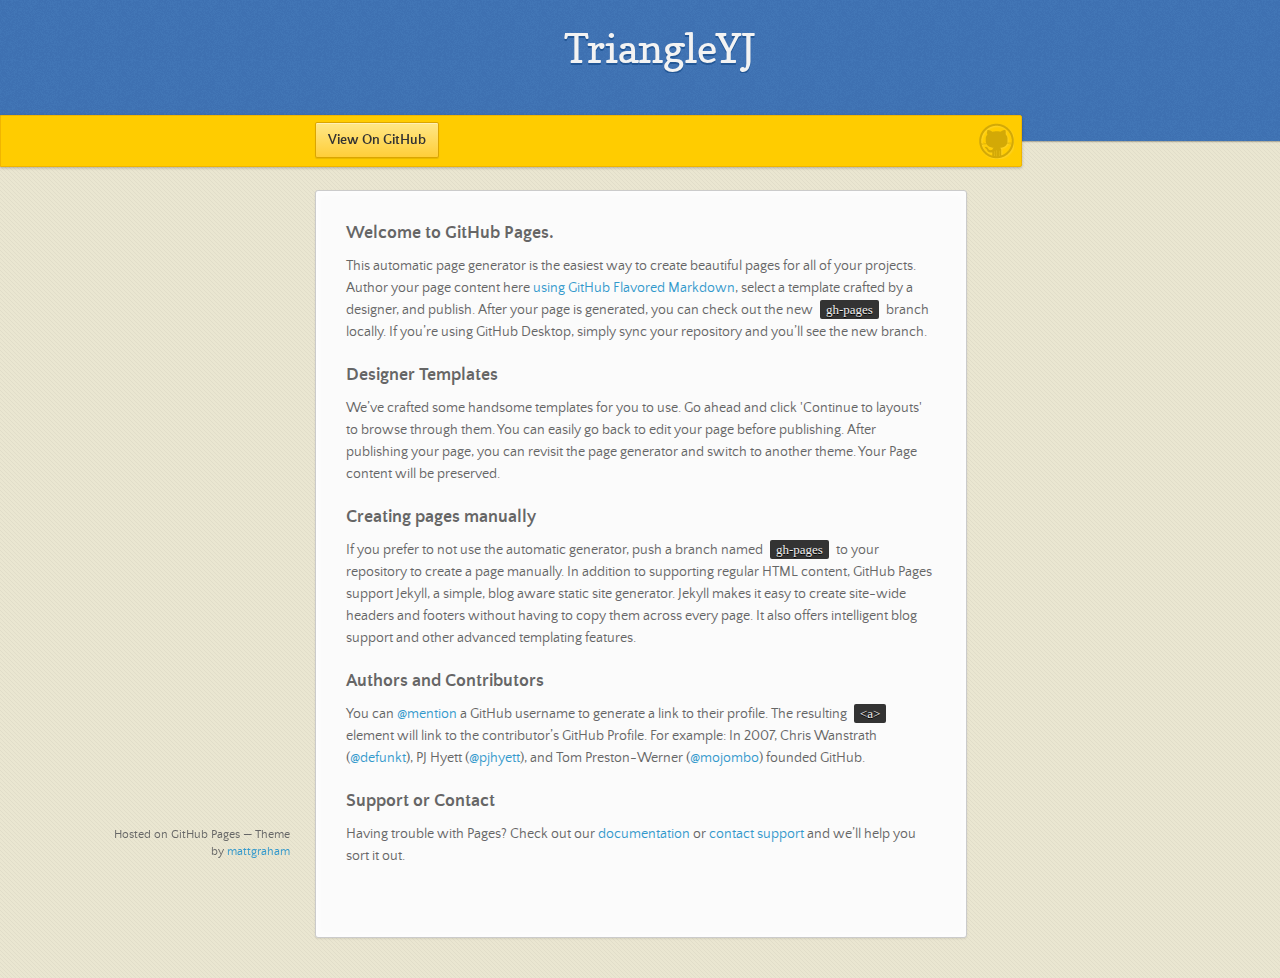
==== index.html @ 38c5c833 "Replace master branch with page content via GitHub" ====
<!doctype html>
<html>
  <head>
    <meta charset="utf-8">
    <meta http-equiv="X-UA-Compatible" content="chrome=1">
    <title>TriangleYJ by TriangleYJ</title>
    <link rel="stylesheet" href="stylesheets/styles.css">
    <link rel="stylesheet" href="stylesheets/github-dark.css">
    <script src="https://ajax.googleapis.com/ajax/libs/jquery/1.7.1/jquery.min.js"></script>
    <script src="javascripts/main.js"></script>
    <!--[if lt IE 9]>
      <script src="//html5shiv.googlecode.com/svn/trunk/html5.js"></script>
    <![endif]-->
    <meta name="viewport" content="width=device-width, initial-scale=1, user-scalable=no">

  </head>
  <body>

      <header>
        <h1>TriangleYJ</h1>
        <p></p>
      </header>

      <div id="banner">
        <span id="logo"></span>

        <a href="https://github.com/TriangleYJ" class="button fork"><strong>View On GitHub</strong></a>
      </div><!-- end banner -->

    <div class="wrapper">
      <nav>
        <ul></ul>
      </nav>
      <section>
        <h3>
<a id="welcome-to-github-pages" class="anchor" href="#welcome-to-github-pages" aria-hidden="true"><span aria-hidden="true" class="octicon octicon-link"></span></a>Welcome to GitHub Pages.</h3>

<p>This automatic page generator is the easiest way to create beautiful pages for all of your projects. Author your page content here <a href="https://guides.github.com/features/mastering-markdown/">using GitHub Flavored Markdown</a>, select a template crafted by a designer, and publish. After your page is generated, you can check out the new <code>gh-pages</code> branch locally. If you’re using GitHub Desktop, simply sync your repository and you’ll see the new branch.</p>

<h3>
<a id="designer-templates" class="anchor" href="#designer-templates" aria-hidden="true"><span aria-hidden="true" class="octicon octicon-link"></span></a>Designer Templates</h3>

<p>We’ve crafted some handsome templates for you to use. Go ahead and click 'Continue to layouts' to browse through them. You can easily go back to edit your page before publishing. After publishing your page, you can revisit the page generator and switch to another theme. Your Page content will be preserved.</p>

<h3>
<a id="creating-pages-manually" class="anchor" href="#creating-pages-manually" aria-hidden="true"><span aria-hidden="true" class="octicon octicon-link"></span></a>Creating pages manually</h3>

<p>If you prefer to not use the automatic generator, push a branch named <code>gh-pages</code> to your repository to create a page manually. In addition to supporting regular HTML content, GitHub Pages support Jekyll, a simple, blog aware static site generator. Jekyll makes it easy to create site-wide headers and footers without having to copy them across every page. It also offers intelligent blog support and other advanced templating features.</p>

<h3>
<a id="authors-and-contributors" class="anchor" href="#authors-and-contributors" aria-hidden="true"><span aria-hidden="true" class="octicon octicon-link"></span></a>Authors and Contributors</h3>

<p>You can <a href="https://help.github.com/articles/basic-writing-and-formatting-syntax/#mentioning-users-and-teams" class="user-mention">@mention</a> a GitHub username to generate a link to their profile. The resulting <code>&lt;a&gt;</code> element will link to the contributor’s GitHub Profile. For example: In 2007, Chris Wanstrath (<a href="https://github.com/defunkt" class="user-mention">@defunkt</a>), PJ Hyett (<a href="https://github.com/pjhyett" class="user-mention">@pjhyett</a>), and Tom Preston-Werner (<a href="https://github.com/mojombo" class="user-mention">@mojombo</a>) founded GitHub.</p>

<h3>
<a id="support-or-contact" class="anchor" href="#support-or-contact" aria-hidden="true"><span aria-hidden="true" class="octicon octicon-link"></span></a>Support or Contact</h3>

<p>Having trouble with Pages? Check out our <a href="https://help.github.com/pages">documentation</a> or <a href="https://github.com/contact">contact support</a> and we’ll help you sort it out.</p>
      </section>
      <footer>
        <p><small>Hosted on GitHub Pages &mdash; Theme by <a href="https://twitter.com/michigangraham">mattgraham</a></small></p>
      </footer>
    </div>
    <!--[if !IE]><script>fixScale(document);</script><![endif]-->
    
  </body>
</html>
---- stylesheets/styles.css ----
/*
Leap Day for GitHub Pages
by Matt Graham
*/
@font-face {
  font-family: 'Quattrocento Sans';
  src: url("../fonts/quattrocentosans-bold-webfont.eot");
  src: url("../fonts/quattrocentosans-bold-webfont.eot?#iefix") format("embedded-opentype"), url("../fonts/quattrocentosans-bold-webfont.woff") format("woff"), url("../fonts/quattrocentosans-bold-webfont.ttf") format("truetype"), url("../fonts/quattrocentosans-bold-webfont.svg#QuattrocentoSansBold") format("svg");
  font-weight: bold;
  font-style: normal;
}

@font-face {
  font-family: 'Quattrocento Sans';
  src: url("../fonts/quattrocentosans-bolditalic-webfont.eot");
  src: url("../fonts/quattrocentosans-bolditalic-webfont.eot?#iefix") format("embedded-opentype"), url("../fonts/quattrocentosans-bolditalic-webfont.woff") format("woff"), url("../fonts/quattrocentosans-bolditalic-webfont.ttf") format("truetype"), url("../fonts/quattrocentosans-bolditalic-webfont.svg#QuattrocentoSansBoldItalic") format("svg");
  font-weight: bold;
  font-style: italic;
}

@font-face {
  font-family: 'Quattrocento Sans';
  src: url("../fonts/quattrocentosans-italic-webfont.eot");
  src: url("../fonts/quattrocentosans-italic-webfont.eot?#iefix") format("embedded-opentype"), url("../fonts/quattrocentosans-italic-webfont.woff") format("woff"), url("../fonts/quattrocentosans-italic-webfont.ttf") format("truetype"), url("../fonts/quattrocentosans-italic-webfont.svg#QuattrocentoSansItalic") format("svg");
  font-weight: normal;
  font-style: italic;
}

@font-face {
  font-family: 'Quattrocento Sans';
  src: url("../fonts/quattrocentosans-regular-webfont.eot");
  src: url("../fonts/quattrocentosans-regular-webfont.eot?#iefix") format("embedded-opentype"), url("../fonts/quattrocentosans-regular-webfont.woff") format("woff"), url("../fonts/quattrocentosans-regular-webfont.ttf") format("truetype"), url("../fonts/quattrocentosans-regular-webfont.svg#QuattrocentoSansRegular") format("svg");
  font-weight: normal;
  font-style: normal;
}

@font-face {
  font-family: 'Copse';
  src: url("../fonts/copse-regular-webfont.eot");
  src: url("../fonts/copse-regular-webfont.eot?#iefix") format("embedded-opentype"), url("../fonts/copse-regular-webfont.woff") format("woff"), url("../fonts/copse-regular-webfont.ttf") format("truetype"), url("../fonts/copse-regular-webfont.svg#CopseRegular") format("svg");
  font-weight: normal;
  font-style: normal;
}

/* normalize.css 2012-02-07T12:37 UTC - https://github.com/necolas/normalize.css */
/* =============================================================================
   HTML5 display definitions
   ========================================================================== */
/*
 * Corrects block display not defined in IE6/7/8/9 & FF3
 */
article,
aside,
details,
figcaption,
figure,
footer,
header,
hgroup,
nav,
section,
summary {
  display: block;
}

/*
 * Corrects inline-block display not defined in IE6/7/8/9 & FF3
 */
audio,
canvas,
video {
  display: inline-block;
  *display: inline;
  *zoom: 1;
}

/*
 * Prevents modern browsers from displaying 'audio' without controls
 */
audio:not([controls]) {
  display: none;
}

/*
 * Addresses styling for 'hidden' attribute not present in IE7/8/9, FF3, S4
 * Known issue: no IE6 support
 */
[hidden] {
  display: none;
}

/* =============================================================================
   Base
   ========================================================================== */
/*
 * 1. Corrects text resizing oddly in IE6/7 when body font-size is set using em units
 *    http://clagnut.com/blog/348/#c790
 * 2. Prevents iOS text size adjust after orientation change, without disabling user zoom
 *    www.456bereastreet.com/archive/201012/controlling_text_size_in_safari_for_ios_without_disabling_user_zoom/
 */
html {
  font-size: 100%;
  /* 1 */
  -webkit-text-size-adjust: 100%;
  /* 2 */
  -ms-text-size-adjust: 100%;
  /* 2 */
}

/*
 * Addresses font-family inconsistency between 'textarea' and other form elements.
 */
html,
button,
input,
select,
textarea {
  font-family: sans-serif;
}

/*
 * Addresses margins handled incorrectly in IE6/7
 */
body {
  margin: 0;
}

/* =============================================================================
   Links
   ========================================================================== */
/*
 * Addresses outline displayed oddly in Chrome
 */
a:focus {
  outline: thin dotted;
}

/*
 * Improves readability when focused and also mouse hovered in all browsers
 * people.opera.com/patrickl/experiments/keyboard/test
 */
a:hover,
a:active {
  outline: 0;
}

/* =============================================================================
   Typography
   ========================================================================== */
/*
 * Addresses font sizes and margins set differently in IE6/7
 * Addresses font sizes within 'section' and 'article' in FF4+, Chrome, S5
 */
h1 {
  font-size: 2em;
  margin: 0.67em 0;
}

h2 {
  font-size: 1.5em;
  margin: 0.83em 0;
}

h3 {
  font-size: 1.17em;
  margin: 1em 0;
}

h4 {
  font-size: 1em;
  margin: 1.33em 0;
}

h5 {
  font-size: 0.83em;
  margin: 1.67em 0;
}

h6 {
  font-size: 0.75em;
  margin: 2.33em 0;
}

/*
 * Addresses styling not present in IE7/8/9, S5, Chrome
 */
abbr[title] {
  border-bottom: 1px dotted;
}

/*
 * Addresses style set to 'bolder' in FF3+, S4/5, Chrome
*/
b,
strong {
  font-weight: bold;
}

blockquote {
  margin: 1em 40px;
}

/*
 * Addresses styling not present in S5, Chrome
 */
dfn {
  font-style: italic;
}

/*
 * Addresses styling not present in IE6/7/8/9
 */
mark {
  background: #ff0;
  color: #000;
}

/*
 * Addresses margins set differently in IE6/7
 */
p,
pre {
  margin: 1em 0;
}

/*
 * Corrects font family set oddly in IE6, S4/5, Chrome
 * en.wikipedia.org/wiki/User:Davidgothberg/Test59
 */
pre,
code,
kbd,
samp {
  font-family: monospace, serif;
  _font-family: 'courier new', monospace;
  font-size: 1em;
}

/*
 * 1. Addresses CSS quotes not supported in IE6/7
 * 2. Addresses quote property not supported in S4
 */
/* 1 */
q {
  quotes: none;
}

/* 2 */
q:before,
q:after {
  content: '';
  content: none;
}

small {
  font-size: 75%;
}

/*
 * Prevents sub and sup affecting line-height in all browsers
 * gist.github.com/413930
 */
sub,
sup {
  font-size: 75%;
  line-height: 0;
  position: relative;
  vertical-align: baseline;
}

sup {
  top: -0.5em;
}

sub {
  bottom: -0.25em;
}

/* =============================================================================
   Lists
   ========================================================================== */
/*
 * Addresses margins set differently in IE6/7
 */
dl,
menu,
ol,
ul {
  margin: 1em 0;
}

dd {
  margin: 0 0 0 40px;
}

/*
 * Addresses paddings set differently in IE6/7
 */
menu,
ol,
ul {
  padding: 0 0 0 40px;
}

/*
 * Corrects list images handled incorrectly in IE7
 */
nav ul,
nav ol {
  list-style: none;
  list-style-image: none;
}

/* =============================================================================
   Embedded content
   ========================================================================== */
/*
 * 1. Removes border when inside 'a' element in IE6/7/8/9, FF3
 * 2. Improves image quality when scaled in IE7
 *    code.flickr.com/blog/2008/11/12/on-ui-quality-the-little-things-client-side-image-resizing/
 */
img {
  border: 0;
  /* 1 */
  -ms-interpolation-mode: bicubic;
  /* 2 */
}

/*
 * Corrects overflow displayed oddly in IE9
 */
svg:not(:root) {
  overflow: hidden;
}

/* =============================================================================
   Figures
   ========================================================================== */
/*
 * Addresses margin not present in IE6/7/8/9, S5, O11
 */
figure {
  margin: 0;
}

/* =============================================================================
   Forms
   ========================================================================== */
/*
 * Corrects margin displayed oddly in IE6/7
 */
form {
  margin: 0;
}

/*
 * Define consistent border, margin, and padding
 */
fieldset {
  border: 1px solid #c0c0c0;
  margin: 0 2px;
  padding: 0.35em 0.625em 0.75em;
}

/*
 * 1. Corrects color not being inherited in IE6/7/8/9
 * 2. Corrects text not wrapping in FF3 
 * 3. Corrects alignment displayed oddly in IE6/7
 */
legend {
  border: 0;
  /* 1 */
  padding: 0;
  white-space: normal;
  /* 2 */
  *margin-left: -7px;
  /* 3 */
}

/*
 * 1. Corrects font size not being inherited in all browsers
 * 2. Addresses margins set differently in IE6/7, FF3+, S5, Chrome
 * 3. Improves appearance and consistency in all browsers
 */
button,
input,
select,
textarea {
  font-size: 100%;
  /* 1 */
  margin: 0;
  /* 2 */
  vertical-align: baseline;
  /* 3 */
  *vertical-align: middle;
  /* 3 */
}

/*
 * Addresses FF3/4 setting line-height on 'input' using !important in the UA stylesheet
 */
button,
input {
  line-height: normal;
  /* 1 */
}

/*
 * 1. Improves usability and consistency of cursor style between image-type 'input' and others
 * 2. Corrects inability to style clickable 'input' types in iOS
 * 3. Removes inner spacing in IE7 without affecting normal text inputs
 *    Known issue: inner spacing remains in IE6
 */
button,
input[type="button"],
input[type="reset"],
input[type="submit"] {
  cursor: pointer;
  /* 1 */
  -webkit-appearance: button;
  /* 2 */
  *overflow: visible;
  /* 3 */
}

/*
 * Re-set default cursor for disabled elements
 */
button[disabled],
input[disabled] {
  cursor: default;
}

/*
 * 1. Addresses box sizing set to content-box in IE8/9
 * 2. Removes excess padding in IE8/9
 * 3. Removes excess padding in IE7
      Known issue: excess padding remains in IE6
 */
input[type="checkbox"],
input[type="radio"] {
  box-sizing: border-box;
  /* 1 */
  padding: 0;
  /* 2 */
  *height: 13px;
  /* 3 */
  *width: 13px;
  /* 3 */
}

/*
 * 1. Addresses appearance set to searchfield in S5, Chrome
 * 2. Addresses box-sizing set to border-box in S5, Chrome (include -moz to future-proof)
 */
input[type="search"] {
  -webkit-appearance: textfield;
  /* 1 */
  -moz-box-sizing: content-box;
  -webkit-box-sizing: content-box;
  /* 2 */
  box-sizing: content-box;
}

/*
 * Removes inner padding and search cancel button in S5, Chrome on OS X
 */
input[type="search"]::-webkit-search-decoration,
input[type="search"]::-webkit-search-cancel-button {
  -webkit-appearance: none;
}

/*
 * Removes inner padding and border in FF3+
 * www.sitepen.com/blog/2008/05/14/the-devils-in-the-details-fixing-dojos-toolbar-buttons/
 */
button::-moz-focus-inner,
input::-moz-focus-inner {
  border: 0;
  padding: 0;
}

/*
 * 1. Removes default vertical scrollbar in IE6/7/8/9
 * 2. Improves readability and alignment in all browsers
 */
textarea {
  overflow: auto;
  /* 1 */
  vertical-align: top;
  /* 2 */
}

/* =============================================================================
   Tables
   ========================================================================== */
/*
 * Remove most spacing between table cells
 */
table {
  border-collapse: collapse;
  border-spacing: 0;
}

body {
  font: 14px/22px "Quattrocento Sans", "Helvetica Neue", Helvetica, Arial, sans-serif;
  color: #666;
  font-weight: 300;
  margin: 0px;
  padding: 0px 0 20px 0px;
  background: url(../images/body-background.png) #eae6d1;
}

h1, h2, h3, h4, h5, h6 {
  color: #333;
  margin: 0 0 10px;
}

p, ul, ol, table, pre, dl {
  margin: 0 0 20px;
}

h1, h2, h3 {
  line-height: 1.1;
}

h1 {
  font-size: 28px;
}

h2 {
  font-size: 24px;
  color: #393939;
}

h3, h4, h5, h6 {
  color: #666666;
}

h3 {
  font-size: 18px;
  line-height: 24px;
}

a {
  color: #3399cc;
  font-weight: 400;
  text-decoration: none;
}

a small {
  font-size: 11px;
  color: #666;
  margin-top: -0.6em;
  display: block;
}

ul {
  list-style-image: url("../images/bullet.png");
}

strong {
  font-weight: bold;
  color: #333;
}

.wrapper {
  width: 650px;
  margin: 0 auto;
  position: relative;
}

section img {
  max-width: 100%;
}

blockquote {
  border-left: 1px solid #ffcc00;
  margin: 0;
  padding: 0 0 0 20px;
  font-style: italic;
}

code {
  font-family: "Lucida Sans", Monaco, Bitstream Vera Sans Mono, Lucida Console, Terminal;
  font-size: 13px;
  color: #efefef;
  text-shadow: 0px 1px 0px #000;
  margin: 0 4px;
  padding: 2px 6px;
  background: #333;
  -moz-border-radius: 2px;
  -webkit-border-radius: 2px;
  -o-border-radius: 2px;
  -ms-border-radius: 2px;
  -khtml-border-radius: 2px;
  border-radius: 2px;
}

pre {
  padding: 8px 15px;
  background: #333333;
  -moz-border-radius: 3px;
  -webkit-border-radius: 3px;
  -o-border-radius: 3px;
  -ms-border-radius: 3px;
  -khtml-border-radius: 3px;
  border-radius: 3px;
  border: 1px solid #c7c7c7;
  overflow: auto;
  overflow-y: hidden;
}
pre code {
  margin: 0px;
  padding: 0px;
}

table {
  width: 100%;
  border-collapse: collapse;
}

th {
  text-align: left;
  padding: 5px 10px;
  border-bottom: 1px solid #e5e5e5;
  color: #444;
}

td {
  text-align: left;
  padding: 5px 10px;
  border-bottom: 1px solid #e5e5e5;
  border-right: 1px solid #ffcc00;
}
td:first-child {
  border-left: 1px solid #ffcc00;
}

hr {
  border: 0;
  outline: none;
  height: 11px;
  background: transparent url("../images/hr.gif") center center repeat-x;
  margin: 0 0 20px;
}

dt {
  color: #444;
  font-weight: 700;
}

header {
  padding: 25px 20px 40px 20px;
  margin: 0;
  position: fixed;
  top: 0;
  left: 0;
  right: 0;
  width: 100%;
  text-align: center;
  background: url(../images/background.png) #4276b6;
  -moz-box-shadow: 1px 0px 2px rgba(0, 0, 0, 0.75);
  -webkit-box-shadow: 1px 0px 2px rgba(0, 0, 0, 0.75);
  -o-box-shadow: 1px 0px 2px rgba(0, 0, 0, 0.75);
  box-shadow: 1px 0px 2px rgba(0, 0, 0, 0.75);
  z-index: 99;
  -webkit-font-smoothing: antialiased;
  min-height: 76px;
}
header h1 {
  font: 40px/48px "Copse", "Helvetica Neue", Helvetica, Arial, sans-serif;
  color: #f3f3f3;
  text-shadow: 0px 2px 0px #235796;
  margin: 0px;
  white-space: nowrap;
  overflow: hidden;
  text-overflow: ellipsis;
  -o-text-overflow: ellipsis;
  -ms-text-overflow: ellipsis;
}
header p {
  color: #d8d8d8;
  text-shadow: rgba(0, 0, 0, 0.2) 0 1px 0;
  font-size: 18px;
  margin: 0px;
}

#banner {
  z-index: 100;
  left: 0;
  right: 50%;
  height: 50px;
  margin-right: -382px;
  position: fixed;
  top: 115px;
  background: #ffcc00;
  border: 1px solid #f0b500;
  -moz-box-shadow: 0px 1px 3px rgba(0, 0, 0, 0.25);
  -webkit-box-shadow: 0px 1px 3px rgba(0, 0, 0, 0.25);
  -o-box-shadow: 0px 1px 3px rgba(0, 0, 0, 0.25);
  box-shadow: 0px 1px 3px rgba(0, 0, 0, 0.25);
  -moz-border-radius: 0px 2px 2px 0px;
  -webkit-border-radius: 0px 2px 2px 0px;
  -o-border-radius: 0px 2px 2px 0px;
  -ms-border-radius: 0px 2px 2px 0px;
  -khtml-border-radius: 0px 2px 2px 0px;
  border-radius: 0px 2px 2px 0px;
  padding-right: 10px;
}
#banner .button {
  border: 1px solid #dba500;
  background: -webkit-gradient(linear, 50% 0%, 50% 100%, color-stop(0%, #ffe788), color-stop(100%, #ffce38));
  background: -webkit-linear-gradient(#ffe788, #ffce38);
  background: -moz-linear-gradient(#ffe788, #ffce38);
  background: -o-linear-gradient(#ffe788, #ffce38);
  background: -ms-linear-gradient(#ffe788, #ffce38);
  background: linear-gradient(#ffe788, #ffce38);
  -moz-border-radius: 2px;
  -webkit-border-radius: 2px;
  -o-border-radius: 2px;
  -ms-border-radius: 2px;
  -khtml-border-radius: 2px;
  border-radius: 2px;
  -moz-box-shadow: inset 0px 1px 0px rgba(255, 255, 255, 0.4), 0px 1px 1px rgba(0, 0, 0, 0.1);
  -webkit-box-shadow: inset 0px 1px 0px rgba(255, 255, 255, 0.4), 0px 1px 1px rgba(0, 0, 0, 0.1);
  -o-box-shadow: inset 0px 1px 0px rgba(255, 255, 255, 0.4), 0px 1px 1px rgba(0, 0, 0, 0.1);
  box-shadow: inset 0px 1px 0px rgba(255, 255, 255, 0.4), 0px 1px 1px rgba(0, 0, 0, 0.1);
  background-color: #FFE788;
  margin-left: 5px;
  padding: 10px 12px;
  margin-top: 6px;
  line-height: 14px;
  font-size: 14px;
  color: #333;
  font-weight: bold;
  display: inline-block;
  text-align: center;
}
#banner .button:hover {
  background: -webkit-gradient(linear, 50% 0%, 50% 100%, color-stop(0%, #ffe788), color-stop(100%, #ffe788));
  background: -webkit-linear-gradient(#ffe788, #ffe788);
  background: -moz-linear-gradient(#ffe788, #ffe788);
  background: -o-linear-gradient(#ffe788, #ffe788);
  background: -ms-linear-gradient(#ffe788, #ffe788);
  background: linear-gradient(#ffe788, #ffe788);
  background-color: #ffeca0;
}
#banner .fork {
  position: fixed;
  left: 50%;
  margin-left: -325px;
  padding: 10px 12px;
  margin-top: 6px;
  line-height: 14px;
  font-size: 14px;
  background-color: #FFE788;
}
#banner .downloads {
  float: right;
  margin: 0 45px 0 0;
}
#banner .downloads span {
  float: left;
  line-height: 52px;
  font-size: 90%;
  color: #9d7f0d;
  text-transform: uppercase;
  text-shadow: rgba(255, 255, 255, 0.2) 0 1px 0;
}
#banner ul {
  list-style: none;
  height: 40px;
  padding: 0;
  float: left;
  margin-left: 10px;
}
#banner ul li {
  display: inline;
}
#banner ul li a.button {
  background-color: #FFE788;
}
#banner #logo {
  position: absolute;
  height: 36px;
  width: 36px;
  right: 7px;
  top: 7px;
  display: block;
  background: url(../images/octocat-logo.png);
}

section {
  width: 590px;
  padding: 30px 30px 50px 30px;
  margin: 20px 0;
  margin-top: 190px;
  position: relative;
  background: #fbfbfb;
  -moz-border-radius: 3px;
  -webkit-border-radius: 3px;
  -o-border-radius: 3px;
  -ms-border-radius: 3px;
  -khtml-border-radius: 3px;
  border-radius: 3px;
  border: 1px solid #cbcbcb;
  -moz-box-shadow: 0px 1px 2px rgba(0, 0, 0, 0.09), inset 0px 0px 2px 2px rgba(255, 255, 255, 0.5), inset 0 0 5px 5px rgba(255, 255, 255, 0.4);
  -webkit-box-shadow: 0px 1px 2px rgba(0, 0, 0, 0.09), inset 0px 0px 2px 2px rgba(255, 255, 255, 0.5), inset 0 0 5px 5px rgba(255, 255, 255, 0.4);
  -o-box-shadow: 0px 1px 2px rgba(0, 0, 0, 0.09), inset 0px 0px 2px 2px rgba(255, 255, 255, 0.5), inset 0 0 5px 5px rgba(255, 255, 255, 0.4);
  box-shadow: 0px 1px 2px rgba(0, 0, 0, 0.09), inset 0px 0px 2px 2px rgba(255, 255, 255, 0.5), inset 0 0 5px 5px rgba(255, 255, 255, 0.4);
}

small {
  font-size: 12px;
}

nav {
  width: 230px;
  position: fixed;
  top: 220px;
  left: 50%;
  margin-left: -580px;
  text-align: right;
}
nav ul {
  list-style: none;
  list-style-image: none;
  font-size: 14px;
  line-height: 24px;
}
nav ul li {
  padding: 5px 0px;
  line-height: 16px;
}
nav ul li.tag-h1 {
  font-size: 1.2em;
}
nav ul li.tag-h1 a {
  font-weight: bold;
  color: #333;
}
nav ul li.tag-h2 + .tag-h1 {
  margin-top: 10px;
}
nav ul a {
  color: #666;
}
nav ul a:hover {
  color: #999;
}

footer {
  width: 180px;
  position: fixed;
  left: 50%;
  margin-left: -530px;
  bottom: 20px;
  text-align: right;
  line-height: 16px;
}

@media print, screen and (max-width: 1060px) {
  div.wrapper {
    width: auto;
    margin: 0;
  }

  nav {
    display: none;
  }

  header, section, footer {
    float: none;
  }
  header h1, section h1, footer h1 {
    white-space: nowrap;
    overflow: hidden;
    text-overflow: ellipsis;
    -o-text-overflow: ellipsis;
    -ms-text-overflow: ellipsis;
  }

  #banner {
    width: 100%;
  }
  #banner .downloads {
    margin-right: 60px;
  }
  #banner #logo {
    margin-right: 15px;
  }

  section {
    border: 1px solid #e5e5e5;
    border-width: 1px 0;
    padding: 20px auto;
    margin: 190px auto 20px;
    max-width: 600px;
  }

  footer {
    text-align: center;
    margin: 20px auto;
    position: relative;
    left: auto;
    bottom: auto;
    width: auto;
  }
}
@media print, screen and (max-width: 720px) {
  body {
    word-wrap: break-word;
  }

  header {
    padding: 20px 20px;
    margin: 0;
  }
  header h1 {
    font-size: 32px;
    white-space: nowrap;
    overflow: hidden;
    text-overflow: ellipsis;
    -o-text-overflow: ellipsis;
    -ms-text-overflow: ellipsis;
  }
  header p {
    display: none;
  }

  #banner {
    top: 80px;
  }
  #banner .fork {
    float: left;
    display: inline-block;
    margin-left: 0px;
    position: fixed;
    left: 20px;
  }

  section {
    margin-top: 130px;
    margin-bottom: 0px;
    width: auto;
  }

  header ul, header p.view {
    position: static;
  }
}
@media print, screen and (max-width: 480px) {
  header {
    position: relative;
    padding: 5px 0px;
    min-height: 0px;
  }
  header h1 {
    font-size: 24px;
    white-space: nowrap;
    overflow: hidden;
    text-overflow: ellipsis;
    -o-text-overflow: ellipsis;
    -ms-text-overflow: ellipsis;
  }

  section {
    margin-top: 5px;
  }

  #banner {
    display: none;
  }

  header ul {
    display: none;
  }
}
@media print {
  body {
    padding: 0.4in;
    font-size: 12pt;
    color: #444;
  }
}
@media print, screen and (max-height: 680px) {
  footer {
    text-align: center;
    margin: 20px auto;
    position: relative;
    left: auto;
    bottom: auto;
    width: auto;
  }
}
@media print, screen and (max-height: 480px) {
  nav {
    display: none;
  }

  footer {
    text-align: center;
    margin: 20px auto;
    position: relative;
    left: auto;
    bottom: auto;
    width: auto;
  }
}
---- stylesheets/github-dark.css ----
/*
The MIT License (MIT)

Copyright (c) 2015 GitHub, Inc.

Permission is hereby granted, free of charge, to any person obtaining a copy
of this software and associated documentation files (the "Software"), to deal
in the Software without restriction, including without limitation the rights
to use, copy, modify, merge, publish, distribute, sublicense, and/or sell
copies of the Software, and to permit persons to whom the Software is
furnished to do so, subject to the following conditions:

The above copyright notice and this permission notice shall be included in all
copies or substantial portions of the Software.

THE SOFTWARE IS PROVIDED "AS IS", WITHOUT WARRANTY OF ANY KIND, EXPRESS OR
IMPLIED, INCLUDING BUT NOT LIMITED TO THE WARRANTIES OF MERCHANTABILITY,
FITNESS FOR A PARTICULAR PURPOSE AND NONINFRINGEMENT. IN NO EVENT SHALL THE
AUTHORS OR COPYRIGHT HOLDERS BE LIABLE FOR ANY CLAIM, DAMAGES OR OTHER
LIABILITY, WHETHER IN AN ACTION OF CONTRACT, TORT OR OTHERWISE, ARISING FROM,
OUT OF OR IN CONNECTION WITH THE SOFTWARE OR THE USE OR OTHER DEALINGS IN THE
SOFTWARE.

*/

.pl-c /* comment */ {
  color: #969896;
}

.pl-c1      /* constant, markup.raw, meta.diff.header, meta.module-reference, meta.property-name, support, support.constant, support.variable, variable.other.constant */,
.pl-s .pl-v /* string variable */ {
  color: #0099cd;
}

.pl-e  /* entity */,
.pl-en /* entity.name */ {
  color: #9774cb;
}

.pl-s .pl-s1 /* string source */,
.pl-smi      /* storage.modifier.import, storage.modifier.package, storage.type.java, variable.other, variable.parameter.function */ {
  color: #ddd;
}

.pl-ent /* entity.name.tag */ {
  color: #7bcc72;
}

.pl-k /* keyword, storage, storage.type */ {
  color: #cc2372;
}

.pl-pds              /* punctuation.definition.string, string.regexp.character-class */,
.pl-s                /* string */,
.pl-s .pl-pse .pl-s1 /* string punctuation.section.embedded source */,
.pl-sr               /* string.regexp */,
.pl-sr .pl-cce       /* string.regexp constant.character.escape */,
.pl-sr .pl-sra       /* string.regexp string.regexp.arbitrary-repitition */,
.pl-sr .pl-sre       /* string.regexp source.ruby.embedded */ {
  color: #3c66e2;
}

.pl-v /* variable */ {
  color: #fb8764;
}

.pl-id /* invalid.deprecated */ {
  color: #e63525;
}

.pl-ii /* invalid.illegal */ {
  background-color: #e63525;
  color: #f8f8f8;
}

.pl-sr .pl-cce /* string.regexp constant.character.escape */ {
  color: #7bcc72;
  font-weight: bold;
}

.pl-ml /* markup.list */ {
  color: #c26b2b;
}

.pl-mh        /* markup.heading */,
.pl-mh .pl-en /* markup.heading entity.name */,
.pl-ms        /* meta.separator */ {
  color: #264ec5;
  font-weight: bold;
}

.pl-mq /* markup.quote */ {
  color: #00acac;
}

.pl-mi /* markup.italic */ {
  color: #ddd;
  font-style: italic;
}

.pl-mb /* markup.bold */ {
  color: #ddd;
  font-weight: bold;
}

.pl-md /* markup.deleted, meta.diff.header.from-file */ {
  background-color: #ffecec;
  color: #bd2c00;
}

.pl-mi1 /* markup.inserted, meta.diff.header.to-file */ {
  background-color: #eaffea;
  color: #55a532;
}

.pl-mdr /* meta.diff.range */ {
  color: #9774cb;
  font-weight: bold;
}

.pl-mo /* meta.output */ {
  color: #264ec5;
}
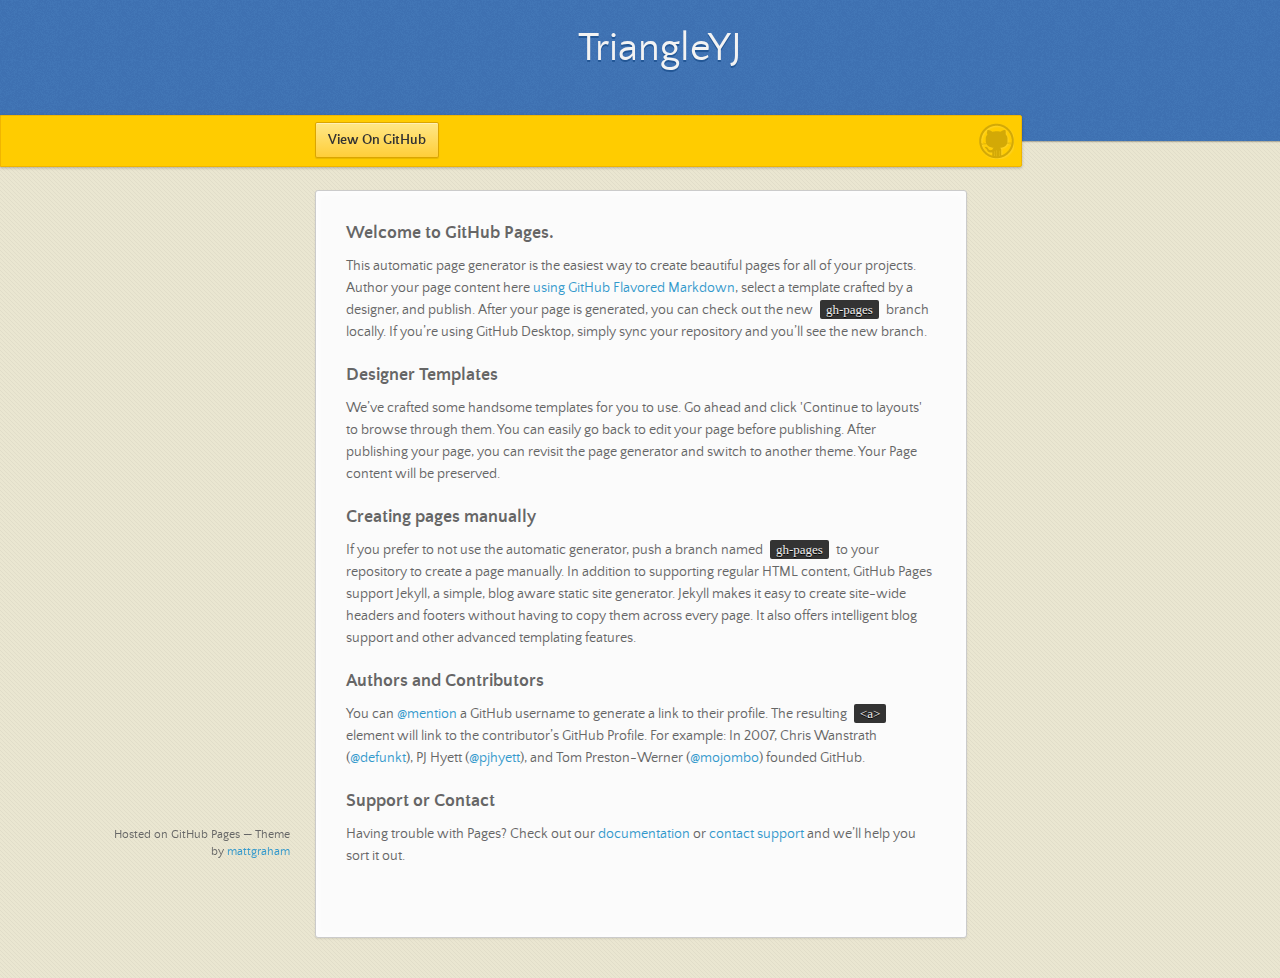
==== commit bab67c5e: "Test 1." ====
--- a/index.html
+++ b/index.html
@@ -3,7 +3,7 @@
   <head>
     <meta charset="utf-8">
     <meta http-equiv="X-UA-Compatible" content="chrome=1">
-    <title>TriangleYJ by TriangleYJ</title>
+    <title>TriangleYJ Homepage</title>
     <link rel="stylesheet" href="stylesheets/styles.css">
     <link rel="stylesheet" href="stylesheets/github-dark.css">
     <script src="https://ajax.googleapis.com/ajax/libs/jquery/1.7.1/jquery.min.js"></script>
--- a/stylesheets/styles.css
+++ b/stylesheets/styles.css
@@ -669,7 +669,7 @@
   min-height: 76px;
 }
 header h1 {
-  font: 40px/48px "Copse", "Helvetica Neue", Helvetica, Arial, sans-serif;
+  font: 40px/48px "Quattrocento Sans", "Helvetica Neue", Helvetica, Arial, sans-serif;
   color: #f3f3f3;
   text-shadow: 0px 2px 0px #235796;
   margin: 0px;
